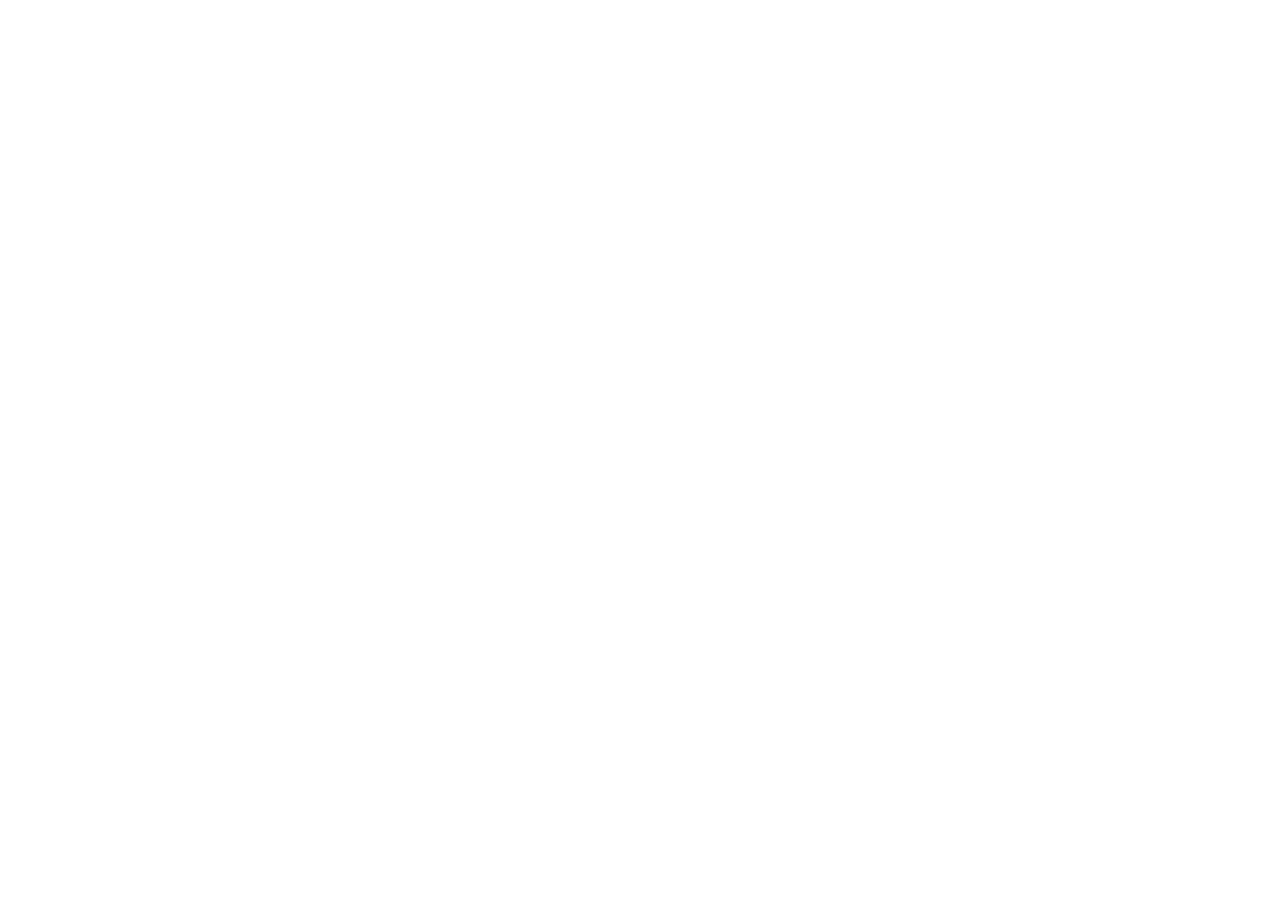
==== Main/html/index.html @ d4378c72 "Initial commit." ====
<!DOCTYPE html>
<html lang="en">
<head>
    <meta charset="UTF-8">
    <meta http-equiv="X-UA-Compatible" content="IE=edge">
    <meta name="viewport" content="width=device-width, initial-scale=1.0">
    <!-- load quiz questions -->
    <script src="../assets/js/questions.js"></script>
    <!-- load quiz logic -->
    <script src="../assets/js/quiz.js"></script>
    <title>Code Quiz</title>
</head>
<body>
    
</body>
</html>
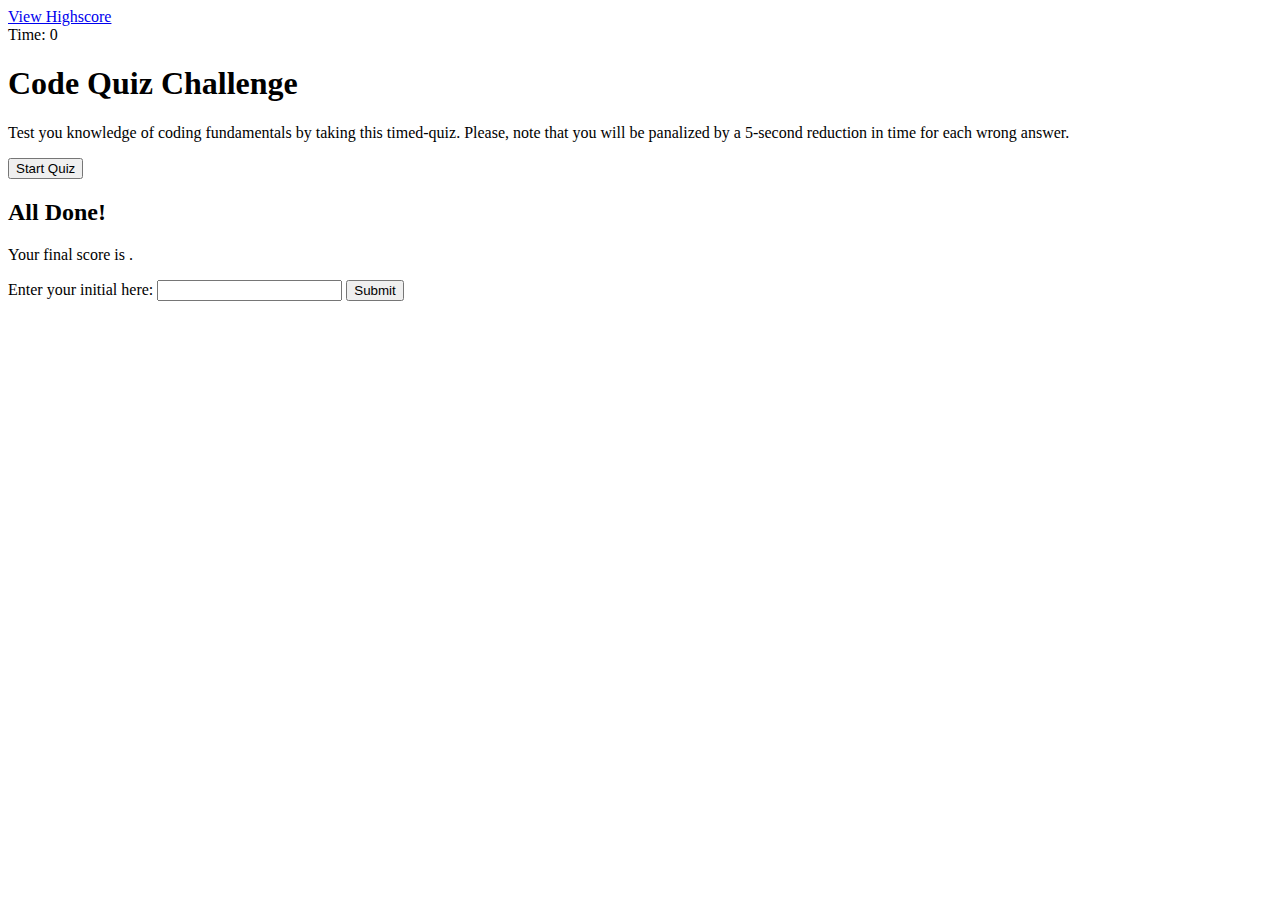
==== commit efac9a62: "Added quiz homepage start, question and end content." ====
--- a/Main/html/index.html
+++ b/Main/html/index.html
@@ -1,16 +1,53 @@
 <!DOCTYPE html>
 <html lang="en">
+
 <head>
     <meta charset="UTF-8">
     <meta http-equiv="X-UA-Compatible" content="IE=edge">
     <meta name="viewport" content="width=device-width, initial-scale=1.0">
+    <title>Code Quiz</title>
+</head>
+
+<body>
+    <!-- link to highscore -->
+    <div class="score"><a href="./highScore.html">View Highscore</a></div>
+
+    <!-- timer display -->
+    <div class="timer">Time: <span id="time">0</span></div>
+
+    <!-- Quiz main content layout -->
+    <div class="wrapper">
+        <div id="quiz-start" class="start">
+            <h1>Code Quiz Challenge</h1>
+            <p>
+                Test you knowledge of coding fundamentals by taking this timed-quiz. Please, note that you will be
+                panalized by a 5-second reduction in time for each wrong answer.
+            </p>
+            <button id="start">Start Quiz</button>
+        </div>
+
+        <!-- questions placeholder -->
+        <div id="question" class="hide">
+            <h2 id="question-text"></h2>
+            <div id="answer-choices"></div>
+        </div>
+
+        <div id="quiz-end" class="hide">
+            <h2>All Done!</h2>
+            <p>Your final score is <span id="final-score"></span>.</p>
+            <p>
+                Enter your initial here: <input type="text" id="initials" />
+                <button id="submit">Submit</button>
+            </p>
+        </div>
+        <script src=""></script>
+    </div>
+
     <!-- load quiz questions -->
     <script src="../assets/js/questions.js"></script>
     <!-- load quiz logic -->
     <script src="../assets/js/quiz.js"></script>
-    <title>Code Quiz</title>
-</head>
-<body>
-    
+
 </body>
+
 </html>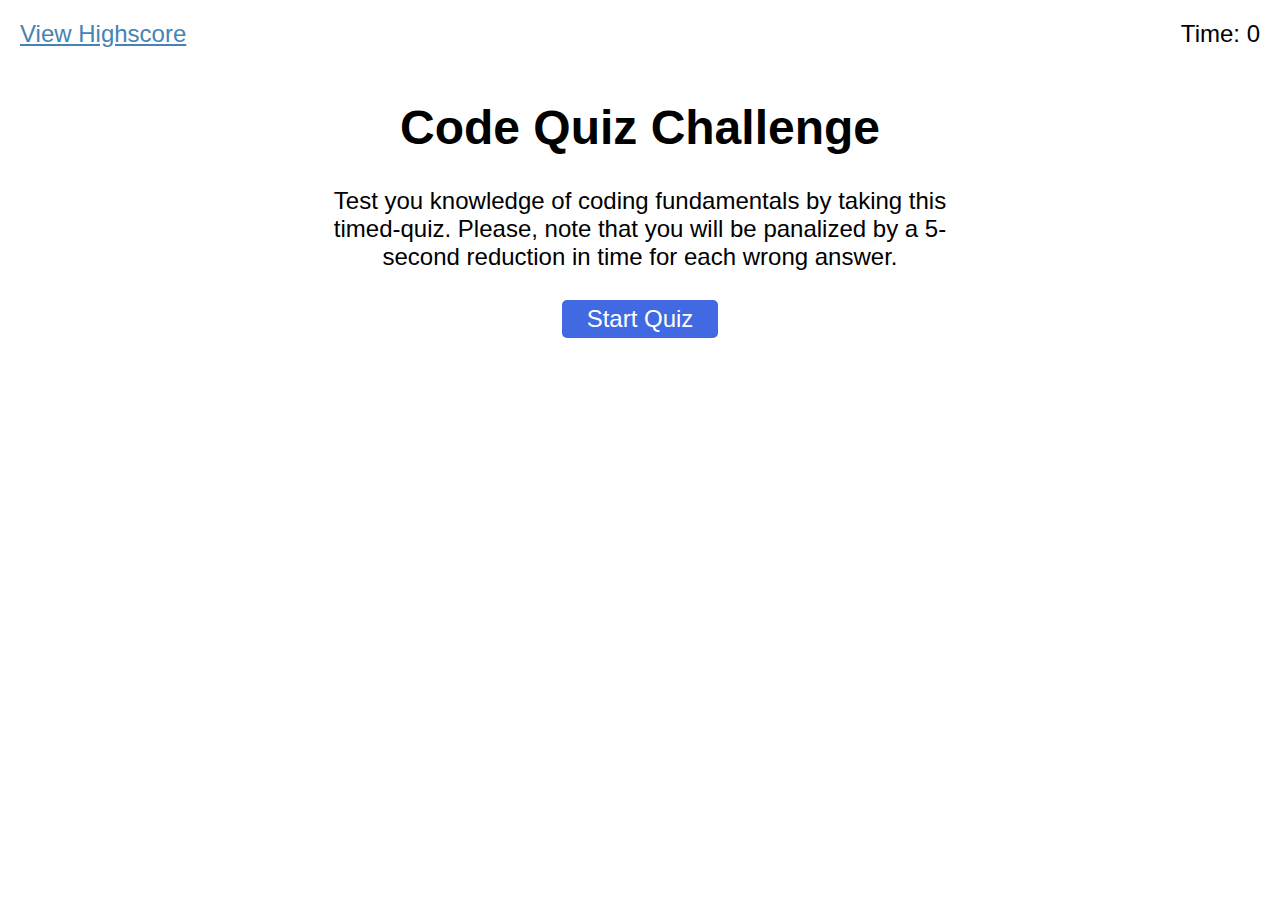
==== commit 44a34141: "Removed errorneous script tag." ====
--- a/Main/html/index.html
+++ b/Main/html/index.html
@@ -5,6 +5,7 @@
     <meta charset="UTF-8">
     <meta http-equiv="X-UA-Compatible" content="IE=edge">
     <meta name="viewport" content="width=device-width, initial-scale=1.0">
+    <link rel="stylesheet" href="../assets/css/styles.css">
     <title>Code Quiz</title>
 </head>
 
@@ -27,7 +28,7 @@
         </div>
 
         <!-- questions placeholder -->
-        <div id="question" class="hide">
+        <div id="questions" class="hide">
             <h2 id="question-text"></h2>
             <div id="answer-choices"></div>
         </div>
@@ -40,7 +41,6 @@
                 <button id="submit">Submit</button>
             </p>
         </div>
-        <script src=""></script>
     </div>
 
     <!-- load quiz questions -->
--- a/Main/assets/css/styles.css
+++ b/Main/assets/css/styles.css
@@ -0,0 +1,55 @@
+body {
+    font-family: 'Gill Sans', 'Gill Sans MT', Calibri, 'Trebuchet MS', sans-serif;
+    font-size: 150%;
+}
+
+a {
+    color:steelblue;
+    transition: color 0.5s;
+}
+
+a:hover {
+    color:white;
+    background-color:steelblue;
+}
+
+button {
+    display: inline-block;
+    margin: 5px;
+    padding: 5px 25px;
+    font-size: 100%;
+    color: white;
+    background-color:royalblue;
+    border: 0;
+    border-radius: 5px;
+}
+
+button:hover {
+    background-color:steelblue;
+}
+
+.hide {
+    display: none;
+}
+
+.score {
+    position: absolute;
+    top: 20px;
+    left: 20px;
+}
+
+.timer {
+    position: absolute;
+    top: 20px;
+    right: 20px;
+}
+
+.wrapper {
+    margin: 100px auto 20px auto;
+    max-width: 680px;
+    text-align: center;
+}
+
+.start {
+    text-align: center;
+}